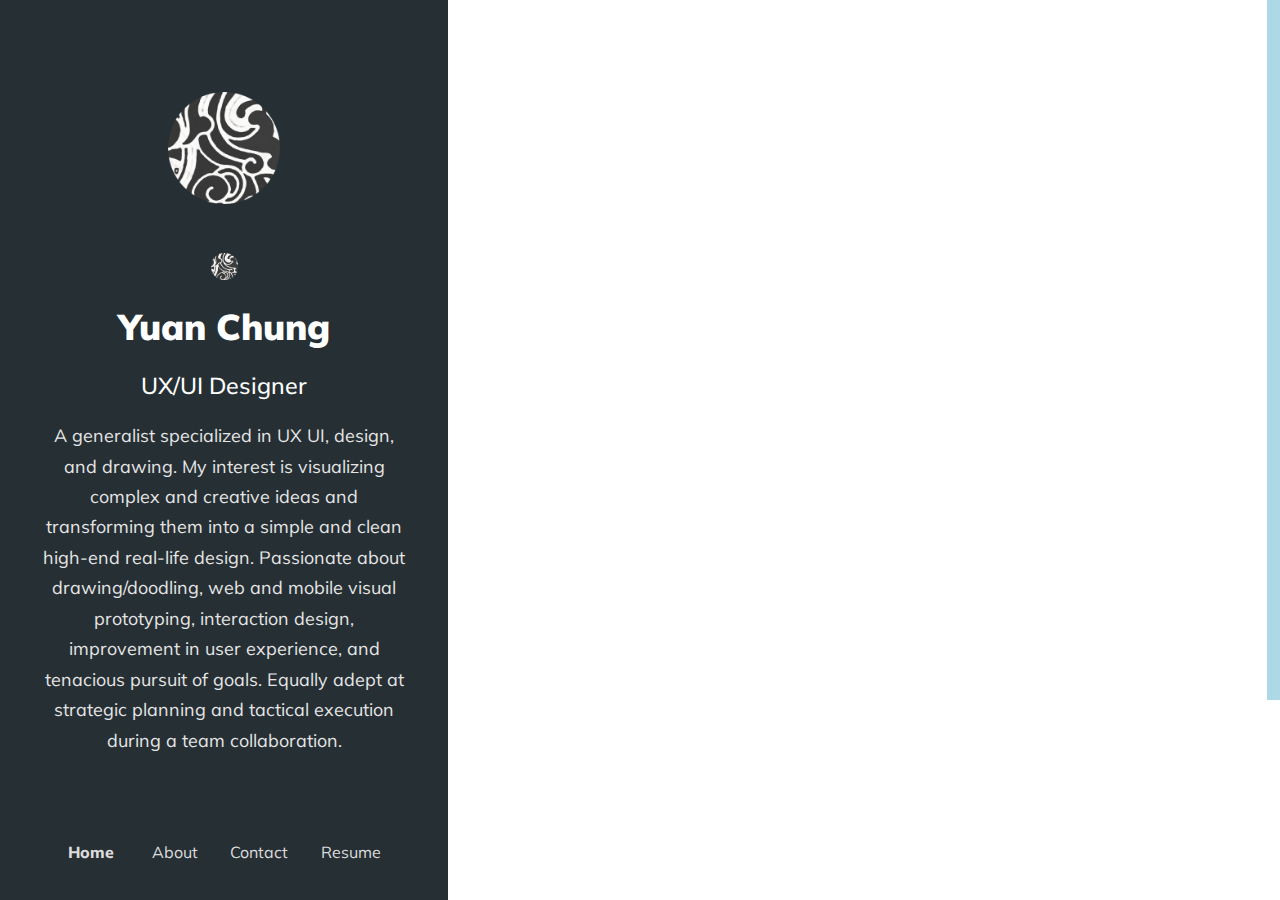
==== index.html @ f1106eb2 "v1.00" ====
<!DOCTYPE html>
<html>
<head>
  <Title>Yuan Chung UX/UI Portfolio</Title>
    <link rel="preconnect" href="https://fonts.gstatic.com">
    <link href="https://fonts.googleapis.com/css2?family=Mulish:ital,wght@0,200;0,300;0,400;0,500;0,600;0,700;0,800;0,900;1,200;1,300;1,400;1,500;1,600;1,700;1,800;1,900&display=swap" rel="stylesheet">
    <link href="css/style.css" rel="stylesheet" type="text/css">

</head>
<body>
  <section class="relative">
    <div class="leftColumn">
        <div class="myLogo">
        </div>
        <div class="linkedIn">
        </div>
        <h1 id="myName">Yuan Chung
        </h1>
        <h2 id="occupation">UX/UI Designer
        </h2>
        <p id="personalStatement">A generalist specialized in UX UI, design, and drawing. My interest is visualizing complex and creative ideas and transforming them into a simple and clean high-end real-life design. Passionate about drawing/doodling, web and mobile visual prototyping, interaction design, improvement in user experience, and tenacious pursuit of goals. Equally adept at strategic planning and tactical execution during a team collaboration.</p>
        <div class="bottom">
            <nav>
                <ul class="navigation">
                     <div id="homeButton"><a href="#"> 
                       <li class="inline-block">Home</li>
                   </a>
                     </div>
                     <div id="aboutButton"><a href="#">
                       <li class="inline-block">About</li>
                   </a>
                     </div>
                     <div id="contactButton"><a href="#">
                       <li class="inline-block">Contact</li>
                   </a>
                     </div>
                     <div id="resumeButton"><a href="#">
                       <li class="inline-block">Resume</li>
                   </a>
                     </div>
                </ul>
            </nav>
        </div>
    </div>
        <div class="rightColumn">
    </div>
  </section>

</body>
</html>
---- css/style.css ----
body {
    font-family: 'Mulish', sans-serif;
    margin: 0;
    padding: 0;
  }

  :-webkit-any(article, aside, nav, section) h1 {
    margin-block-start: 0em;
    margin-block-end: 0em;
  }

  .leftColumn {
    float: left;
    height: 100%;
    width: 35%;
    text-align: center;
    background-color: #262F34;
    position: fixed;
    display: table-row;
  }

  .rightColumn {
    float: left;
    background-color: #FFFFFF;
    height: 700px;
    width: 99%;
    text-align: center;
  }

  .myLogo {
    margin-top: 17.5%;
    height: 15.5%;
    width: 25%;
    background-image: url('../images/mylogo.png');
    background-size: contain;
    display: inline-block;
    background-repeat: no-repeat;
    background-position: center;
  }

  .linkedIn {
    margin-top: 7%;
    height: 3%;
    width: 100%;
    background-image: url('../images/mylogo.png');
    background-size: contain;
    display: inline-block;
    background-repeat: no-repeat;
    background-position: center;
  }

  .relative {
    background-color: lightblue;
    display: flex;
    position: relative;
  }

  nav {
    height: 50px;
    position: relative;
    float: center;
  }

  .navigation {
    height: 50px;
    width: 100%;
    color: #c4c4c4;
    background-size: contain;
    font-size: 100%;
  }

  ul {
      display: inline-block;
      vertical-align: top;
      padding-left: 0px;
  }

  li {
    vertical-align: top;
      display: list-item;
  }

  .inline-block {
    padding: 15px 30px;
    display: inline-block;
    background-color: rgb(36, 36, 36,0);
    width: 60px;
    text-align: center;
    padding-left: 5px;
    padding-right: 5px;
    margin-right: 1px;
    vertical-align: top;
  }

  h1 {
      color: white;
      font-size: 225%;
      font-weight: 900;
  }

  h1#myName {
    margin-top: 4.5%;
  }

  h2 {
    color: white;
    font-weight: 500;
      display: block;
      font-size: 1.45em;
      margin-block-start: 0.83em;
      margin-block-end: 0.83em;
      margin-inline-start: 0px;
      margin-inline-end: 0px;
  }

  h2#occupation {
    margin-top: 4.8%;
  }

  p {
    color: rgb(230, 230, 230);
    font-size: 1.12em;
    text-align: center;
    font-weight: 400;
  }

  p#personalStatement {
    margin-left: 9%;
    margin-right: 9%;
    margin-top: 4.5%;
    width: auto;
    align-items: center;
    line-height: 1.7;
  }

  .bottom {
    margin-top: 12.5%;
  }

  a:link {
    color: rgb(220,220,220);
  }

  a:visited {
    color: rgb(220,220,220);
  }

  a:hover {
    color: white;
    text-align: left;
    transition: all ease 250ms;
    font-weight: 900;
    font-size: 1.1em;
  }

  a:active {
    color: white;
    font-weight: 700;
    font-size: 100%;
  }

  #homeButton {
    display: inline-block;
    width: 80px;
    font-weight: 800;
    color: white;
  }
  
  #aboutButton {
    display: inline-block;
    width: 80px;
  }

  #contactButton {
    display: inline-block;
    width: 80px;
    margin-right: 3px;
  }

  #resumeButton {
    display: inline-block;
    width: 90px;
  }
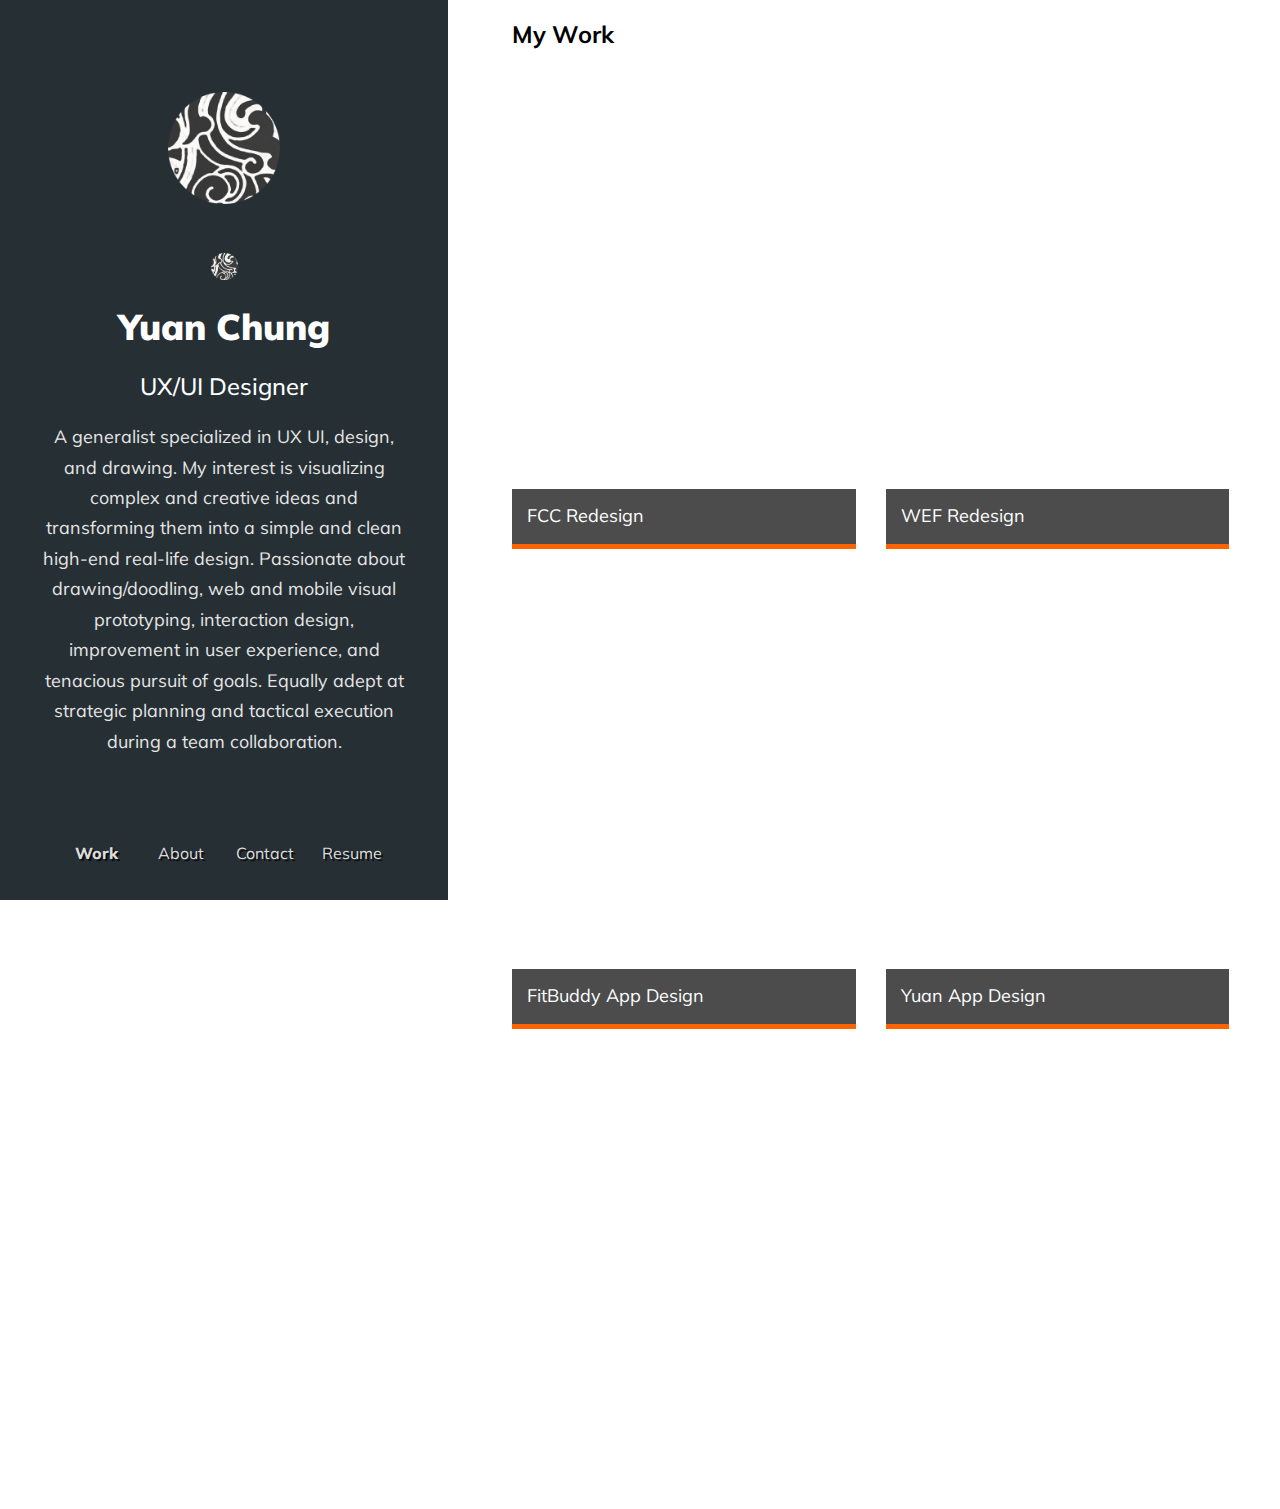
==== commit 1670a6a9: "main2" ====
--- a/index.html
+++ b/index.html
@@ -5,10 +5,11 @@
     <link rel="preconnect" href="https://fonts.gstatic.com">
     <link href="https://fonts.googleapis.com/css2?family=Mulish:ital,wght@0,200;0,300;0,400;0,500;0,600;0,700;0,800;0,900;1,200;1,300;1,400;1,500;1,600;1,700;1,800;1,900&display=swap" rel="stylesheet">
     <link href="css/style.css" rel="stylesheet" type="text/css">
+    <script src='js/index.js'></script>
 
 </head>
 <body>
-  <section class="relative">
+  <section class="leftBody">
     <div class="leftColumn">
         <div class="myLogo">
         </div>
@@ -23,7 +24,7 @@
             <nav>
                 <ul class="navigation">
                      <div id="homeButton"><a href="#"> 
-                       <li class="inline-block">Home</li>
+                       <li class="inline-block">Work</li>
                    </a>
                      </div>
                      <div id="aboutButton"><a href="#">
@@ -42,8 +43,30 @@
             </nav>
         </div>
     </div>
-        <div class="rightColumn">
-    </div>
+    </section>
+    <section>      <h2 id="myWork">My Work</h2>
+      <section id="categoryGrid">
+            <div id="fcc" class="categoryGridArea"><a href="#" style="text-decoration: none;">
+              <div class="heading">FCC Redesign</div></a>
+            </div>
+            <div id="wef" class="categoryGridArea"><a href="#" style="text-decoration: none;">
+              <div class="heading">WEF Redesign</div></a>
+            </div>
+            <div id="fitBuddy" class="categoryGridArea"><a href="#" style="text-decoration: none;">
+              <div class="heading">FitBuddy App Design</div></a>
+            </div>
+            <div id="yuanApp" class="categoryGridArea"><a href="#" style="text-decoration: none;">
+              <div class="heading">Yuan App Design</div></a>
+            </div>
+            
+      </section>
+    </section>
+  
+
+
+
+
+
   </section>
 
 </body>
--- a/css/style.css
+++ b/css/style.css
@@ -2,11 +2,20 @@
     font-family: 'Mulish', sans-serif;
     margin: 0;
     padding: 0;
+    height: 100%;
+    overflow: auto;
   }
 
   :-webkit-any(article, aside, nav, section) h1 {
     margin-block-start: 0em;
     margin-block-end: 0em;
+  }
+
+  .leftBody {
+    background-color: white;
+    width: 35%;
+    height: 100%;
+    float: left;
   }
 
   .leftColumn {
@@ -20,11 +29,11 @@
   }
 
   .rightColumn {
-    float: left;
+    float: right;
     background-color: #FFFFFF;
-    height: 700px;
-    width: 99%;
-    text-align: center;
+    height: 100%;
+    width: 64.9%;
+    text-align: left;
   }
 
   .myLogo {
@@ -49,12 +58,6 @@
     background-position: center;
   }
 
-  .relative {
-    background-color: lightblue;
-    display: flex;
-    position: relative;
-  }
-
   nav {
     height: 50px;
     position: relative;
@@ -62,11 +65,12 @@
   }
 
   .navigation {
-    height: 50px;
+    height: 100%;
     width: 100%;
     color: #c4c4c4;
     background-size: contain;
     font-size: 100%;
+    margin-bottom: 15px;
   }
 
   ul {
@@ -78,13 +82,14 @@
   li {
     vertical-align: top;
       display: list-item;
+      text-shadow: 2.2px 2px rgba(0, 0, 0, 0.7)
   }
 
   .inline-block {
     padding: 15px 30px;
     display: inline-block;
-    background-color: rgb(36, 36, 36,0);
-    width: 60px;
+    width: 80px;
+    height: 50%;
     text-align: center;
     padding-left: 5px;
     padding-right: 5px;
@@ -100,13 +105,14 @@
 
   h1#myName {
     margin-top: 4.5%;
+    margin-bottom: 2.5%;
   }
 
   h2 {
     color: white;
     font-weight: 500;
       display: block;
-      font-size: 1.45em;
+      font-size: 1.48em;
       margin-block-start: 0.83em;
       margin-block-end: 0.83em;
       margin-inline-start: 0px;
@@ -159,6 +165,11 @@
     font-size: 100%;
   }
 
+  a:hover .inline-block {
+    display: inline-block;
+    color: white;
+  }
+
   #homeButton {
     display: inline-block;
     width: 80px;
@@ -180,4 +191,79 @@
   #resumeButton {
     display: inline-block;
     width: 90px;
+  }
+
+  h2#myWork {
+    color: black;
+    margin-top: 1.5%;
+    font-weight: 700;
+    float: left;
+    text-align: left;
+    margin-left: 40%;
+  }
+
+  #fcc {
+    grid-area: fcc;
+    background-image: url("../images/fcc.png");
+  }
+  #wef {
+    grid-area: wef;
+    background-image: url("../images/wef.png");
+  }
+  #fitBuddy {
+    grid-area: fitBuddy;
+    background-image: url("../images/fitBuddy.png");
+  }
+  #yuanApp {
+    grid-area: yuanApp;
+    background-image: url("../images/yuanApp.png");
+  }
+
+  #categoryGrid {
+    margin-top: 0px;
+    margin-right: 4%;
+    float: right;
+    background-color: #FFFFFF;
+    width: 58.3%;
+    text-align: left;
+    display: grid;
+    grid-template-rows: 480px 480px 480px;
+    grid-template-columns: 1fr 1fr;
+    height: 100%;
+    grid-template-areas: 
+      "fcc wef"
+      "fitBuddy yuanApp";
+  }
+  
+  .categoryGridArea {
+    background-position: center;
+    background-size: cover;
+    background-repeat: no-repeat;
+    margin-left: 8%;
+    margin-top: 3.5%;
+    cursor: pointer;
+    display: grid;
+    align-content: end;
+  }
+  
+  .heading {
+    background-color: rgba(0,0,0,0.7);
+    padding: 15px;
+    height: 25px;
+    color: white;
+    font-size: 18px;
+    border-bottom: 5px solid #FF6200;
+  }
+
+  @media only screen and (max-width: 600){
+    #categoryGrid {
+      grid-template-rows: 480px 480px 480px 480px 480px;
+      grid-template-columns: 1fr;
+      grid-template-areas: 
+        "fcc"
+        "wef"
+        "fitBuddy"
+        "yuanApp"
+        ;
+    }
   }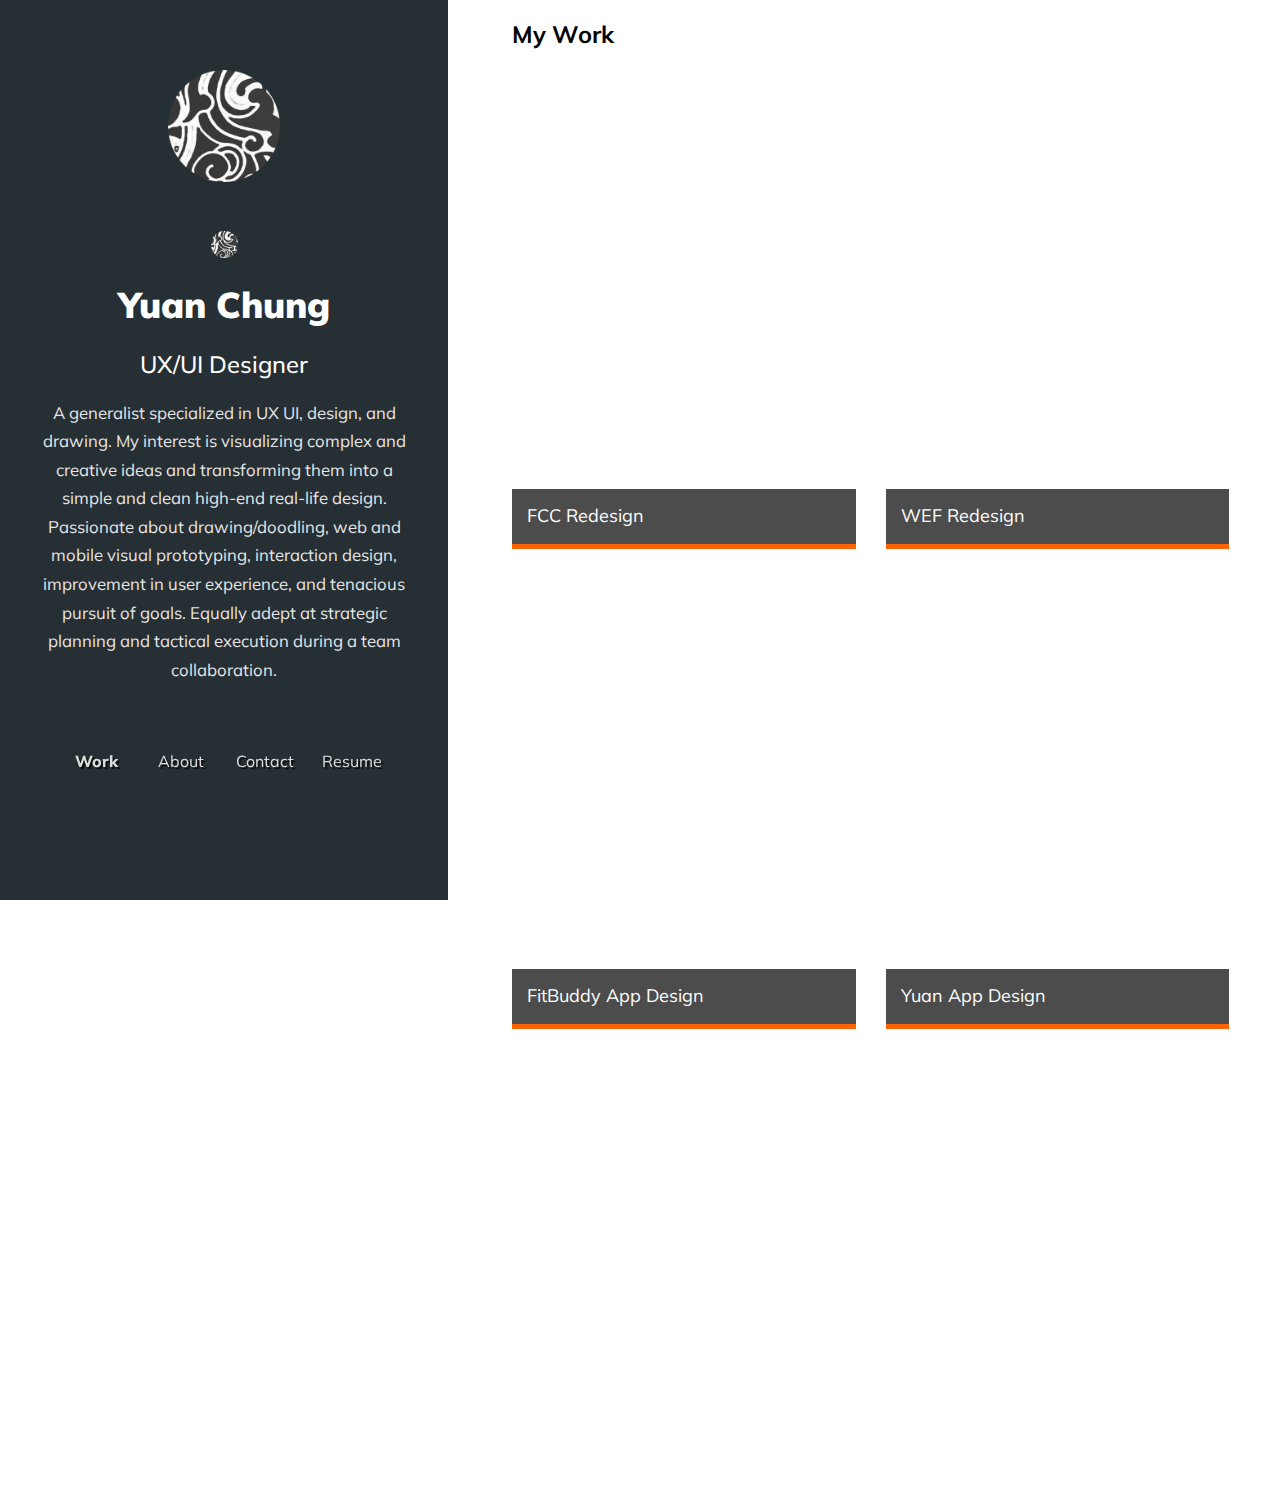
==== commit 025e3674: "main2" ====
--- a/index.html
+++ b/index.html
@@ -6,6 +6,7 @@
     <link href="https://fonts.googleapis.com/css2?family=Mulish:ital,wght@0,200;0,300;0,400;0,500;0,600;0,700;0,800;0,900;1,200;1,300;1,400;1,500;1,600;1,700;1,800;1,900&display=swap" rel="stylesheet">
     <link href="css/style.css" rel="stylesheet" type="text/css">
     <script src='js/index.js'></script>
+    <meta name="viewport" content="width=device-width, initial-scale=1.0">
 
 </head>
 <body>
@@ -23,11 +24,11 @@
         <div class="bottom">
             <nav>
                 <ul class="navigation">
-                     <div id="homeButton"><a href="#"> 
+                     <div id="homeButton"><a href="index.html"> 
                        <li class="inline-block">Work</li>
                    </a>
                      </div>
-                     <div id="aboutButton"><a href="#">
+                     <div id="aboutButton"><a href="about.html">
                        <li class="inline-block">About</li>
                    </a>
                      </div>
--- a/css/style.css
+++ b/css/style.css
@@ -14,7 +14,7 @@
   .leftBody {
     background-color: white;
     width: 35%;
-    height: 100%;
+    height: 99%;
     float: left;
   }
 
@@ -26,6 +26,7 @@
     background-color: #262F34;
     position: fixed;
     display: table-row;
+    max-width: 100%;
   }
 
   .rightColumn {
@@ -37,7 +38,7 @@
   }
 
   .myLogo {
-    margin-top: 17.5%;
+    margin-top: 12.5%;
     height: 15.5%;
     width: 25%;
     background-image: url('../images/mylogo.png');
@@ -125,7 +126,7 @@
 
   p {
     color: rgb(230, 230, 230);
-    font-size: 1.12em;
+    font-size: 1.05em;
     text-align: center;
     font-weight: 400;
   }
@@ -140,7 +141,12 @@
   }
 
   .bottom {
-    margin-top: 12.5%;
+    margin-top: 1.5%;
+    position: fixed;
+    margin-bottom: 15%;
+    align-items: center;
+    text-align: center;
+    width: 35%;
   }
 
   a:link {
